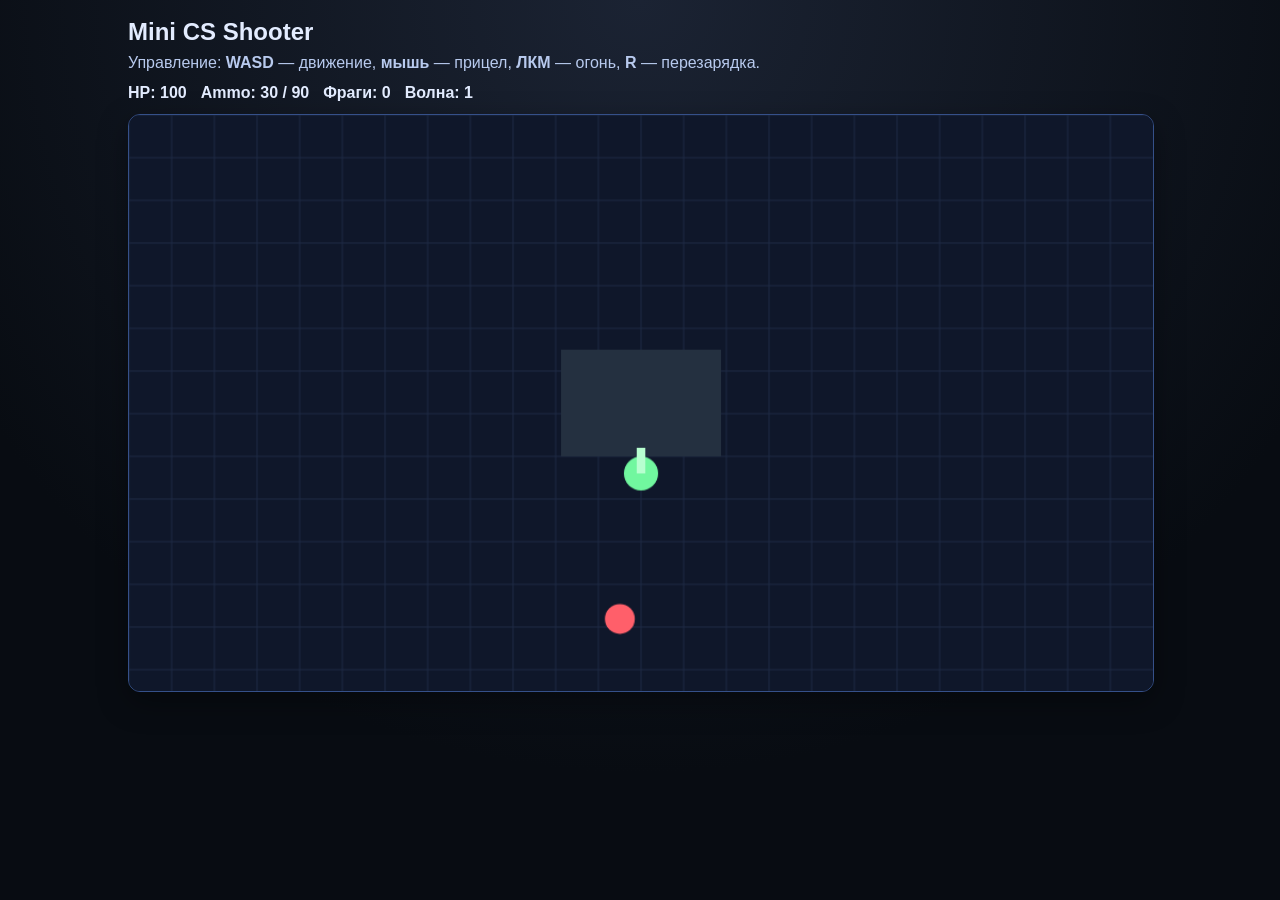
==== index.html @ e2f4e4e9 "feat: add mini browser shooter inspired by cs" ====
<!doctype html>
<html lang="ru">
  <head>
    <meta charset="UTF-8" />
    <meta name="viewport" content="width=device-width, initial-scale=1.0" />
    <title>Mini CS Shooter</title>
    <link rel="stylesheet" href="styles.css" />
  </head>
  <body>
    <main class="layout">
      <section class="hud">
        <h1>Mini CS Shooter</h1>
        <p>
          Управление: <strong>WASD</strong> — движение, <strong>мышь</strong> — прицел,
          <strong>ЛКМ</strong> — огонь, <strong>R</strong> — перезарядка.
        </p>
        <div class="stats">
          <span id="health">HP: 100</span>
          <span id="ammo">Ammo: 30 / 90</span>
          <span id="score">Фраги: 0</span>
          <span id="wave">Волна: 1</span>
        </div>
      </section>
      <canvas id="game" width="960" height="540" aria-label="Игровое поле"></canvas>
    </main>

    <script src="game.js"></script>
  </body>
</html>
---- styles.css ----
:root {
  color-scheme: dark;
  font-family: "Segoe UI", Tahoma, Geneva, Verdana, sans-serif;
}

body {
  margin: 0;
  min-height: 100vh;
  background: radial-gradient(circle at top, #1b2333, #080c12 70%);
  color: #e3ecff;
}

.layout {
  max-width: 1024px;
  margin: 0 auto;
  padding: 18px;
}

.hud h1 {
  margin: 0 0 8px;
}

.hud p {
  margin: 0 0 12px;
  color: #b8caee;
}

.stats {
  display: flex;
  flex-wrap: wrap;
  gap: 14px;
  margin-bottom: 12px;
  font-weight: 600;
}

#game {
  width: 100%;
  border: 1px solid #355089;
  border-radius: 12px;
  background: #111827;
  box-shadow: 0 10px 30px rgb(0 0 0 / 35%);
  cursor: crosshair;
}
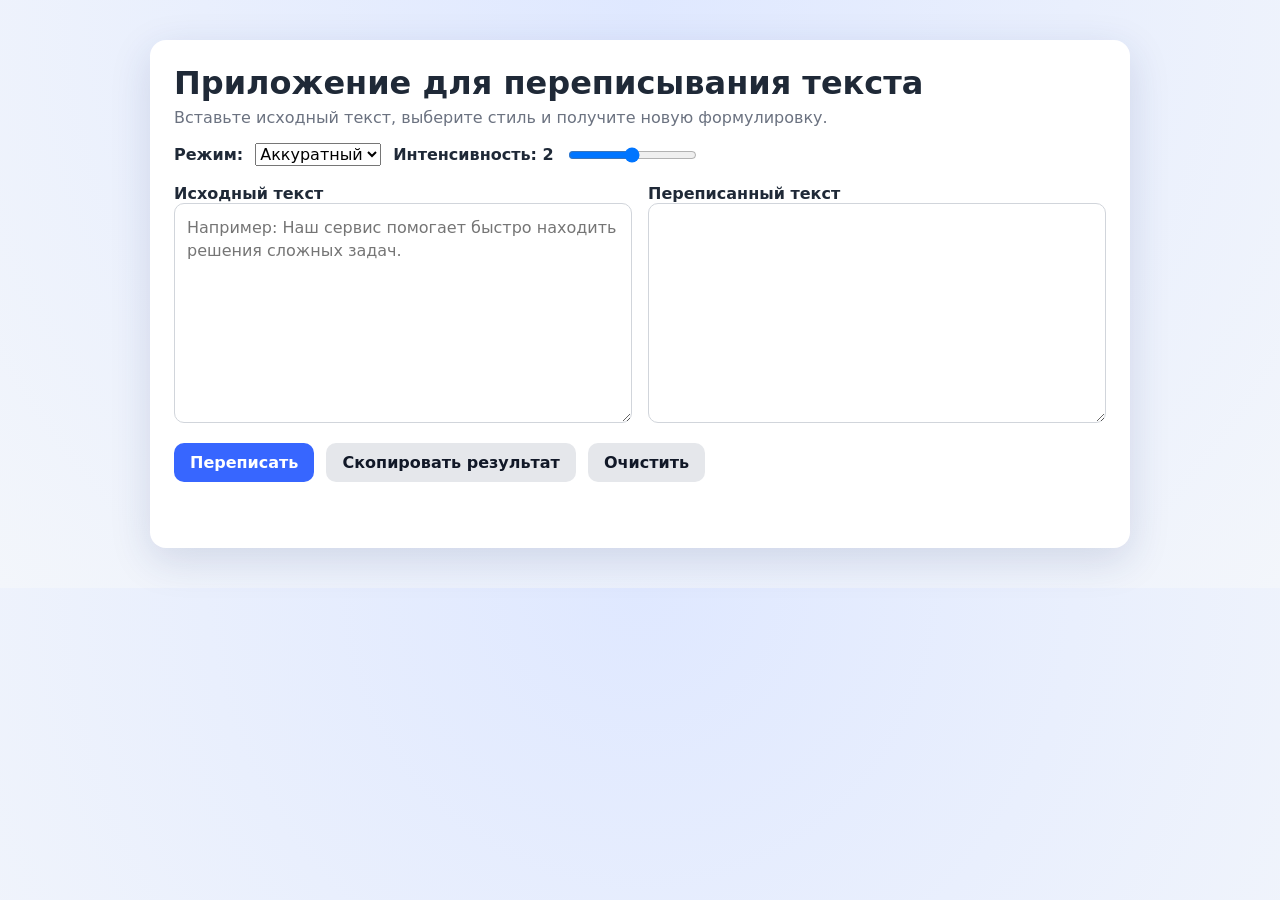
==== commit 3dc2df60: "feat: add fully working text rewriting web app" ====
--- a/index.html
+++ b/index.html
@@ -3,27 +3,48 @@
   <head>
     <meta charset="UTF-8" />
     <meta name="viewport" content="width=device-width, initial-scale=1.0" />
-    <title>Mini CS Shooter</title>
+    <title>Переписыватель текста</title>
     <link rel="stylesheet" href="styles.css" />
   </head>
   <body>
-    <main class="layout">
-      <section class="hud">
-        <h1>Mini CS Shooter</h1>
-        <p>
-          Управление: <strong>WASD</strong> — движение, <strong>мышь</strong> — прицел,
-          <strong>ЛКМ</strong> — огонь, <strong>R</strong> — перезарядка.
-        </p>
-        <div class="stats">
-          <span id="health">HP: 100</span>
-          <span id="ammo">Ammo: 30 / 90</span>
-          <span id="score">Фраги: 0</span>
-          <span id="wave">Волна: 1</span>
+    <main class="container">
+      <h1>Приложение для переписывания текста</h1>
+      <p class="subtitle">
+        Вставьте исходный текст, выберите стиль и получите новую формулировку.
+      </p>
+
+      <section class="controls">
+        <label for="mode">Режим:</label>
+        <select id="mode">
+          <option value="gentle">Аккуратный</option>
+          <option value="formal">Деловой</option>
+          <option value="creative">Креативный</option>
+        </select>
+
+        <label for="intensity">Интенсивность: <span id="intensityValue">2</span></label>
+        <input id="intensity" type="range" min="1" max="3" value="2" />
+      </section>
+
+      <section class="editor-grid">
+        <div>
+          <label for="sourceText">Исходный текст</label>
+          <textarea id="sourceText" placeholder="Например: Наш сервис помогает быстро находить решения сложных задач."></textarea>
+        </div>
+        <div>
+          <label for="resultText">Переписанный текст</label>
+          <textarea id="resultText" readonly></textarea>
         </div>
       </section>
-      <canvas id="game" width="960" height="540" aria-label="Игровое поле"></canvas>
+
+      <section class="buttons">
+        <button id="rewriteBtn">Переписать</button>
+        <button id="copyBtn" class="secondary">Скопировать результат</button>
+        <button id="clearBtn" class="secondary">Очистить</button>
+      </section>
+
+      <p id="status" role="status" aria-live="polite"></p>
     </main>
 
-    <script src="game.js"></script>
+    <script src="app.js"></script>
   </body>
 </html>
--- a/styles.css
+++ b/styles.css
@@ -1,43 +1,110 @@
 :root {
-  color-scheme: dark;
-  font-family: "Segoe UI", Tahoma, Geneva, Verdana, sans-serif;
+  color-scheme: light;
+  font-family: Inter, system-ui, -apple-system, Segoe UI, Roboto, sans-serif;
+  --bg: #f3f6fb;
+  --card: #ffffff;
+  --accent: #3766ff;
+  --text: #1f2937;
+  --muted: #6b7280;
+  --border: #d1d5db;
+}
+
+* {
+  box-sizing: border-box;
 }
 
 body {
   margin: 0;
-  min-height: 100vh;
-  background: radial-gradient(circle at top, #1b2333, #080c12 70%);
-  color: #e3ecff;
+  background: radial-gradient(circle at top, #dfe8ff, var(--bg));
+  color: var(--text);
 }
 
-.layout {
-  max-width: 1024px;
-  margin: 0 auto;
-  padding: 18px;
+.container {
+  max-width: 980px;
+  margin: 40px auto;
+  padding: 24px;
+  background: var(--card);
+  border-radius: 16px;
+  box-shadow: 0 12px 40px rgba(34, 56, 112, 0.15);
 }
 
-.hud h1 {
-  margin: 0 0 8px;
+h1 {
+  margin: 0 0 6px;
 }
 
-.hud p {
-  margin: 0 0 12px;
-  color: #b8caee;
+.subtitle {
+  margin-top: 0;
+  color: var(--muted);
 }
 
-.stats {
+.controls,
+.buttons {
   display: flex;
   flex-wrap: wrap;
-  gap: 14px;
-  margin-bottom: 12px;
+  gap: 12px;
+  align-items: center;
+  margin-bottom: 18px;
+}
+
+label {
   font-weight: 600;
 }
 
-#game {
+select,
+input[type='range'],
+textarea,
+button {
+  font: inherit;
+}
+
+.editor-grid {
+  display: grid;
+  grid-template-columns: 1fr 1fr;
+  gap: 16px;
+  margin-bottom: 16px;
+}
+
+textarea {
   width: 100%;
-  border: 1px solid #355089;
-  border-radius: 12px;
-  background: #111827;
-  box-shadow: 0 10px 30px rgb(0 0 0 / 35%);
-  cursor: crosshair;
+  min-height: 220px;
+  resize: vertical;
+  border: 1px solid var(--border);
+  border-radius: 10px;
+  padding: 12px;
+  line-height: 1.45;
 }
+
+button {
+  border: none;
+  border-radius: 10px;
+  padding: 10px 16px;
+  cursor: pointer;
+  font-weight: 600;
+  background: var(--accent);
+  color: white;
+}
+
+button.secondary {
+  background: #e5e7eb;
+  color: #111827;
+}
+
+button:hover {
+  opacity: 0.92;
+}
+
+#status {
+  min-height: 24px;
+  color: var(--muted);
+  margin: 0;
+}
+
+@media (max-width: 760px) {
+  .container {
+    margin: 16px;
+  }
+
+  .editor-grid {
+    grid-template-columns: 1fr;
+  }
+}
